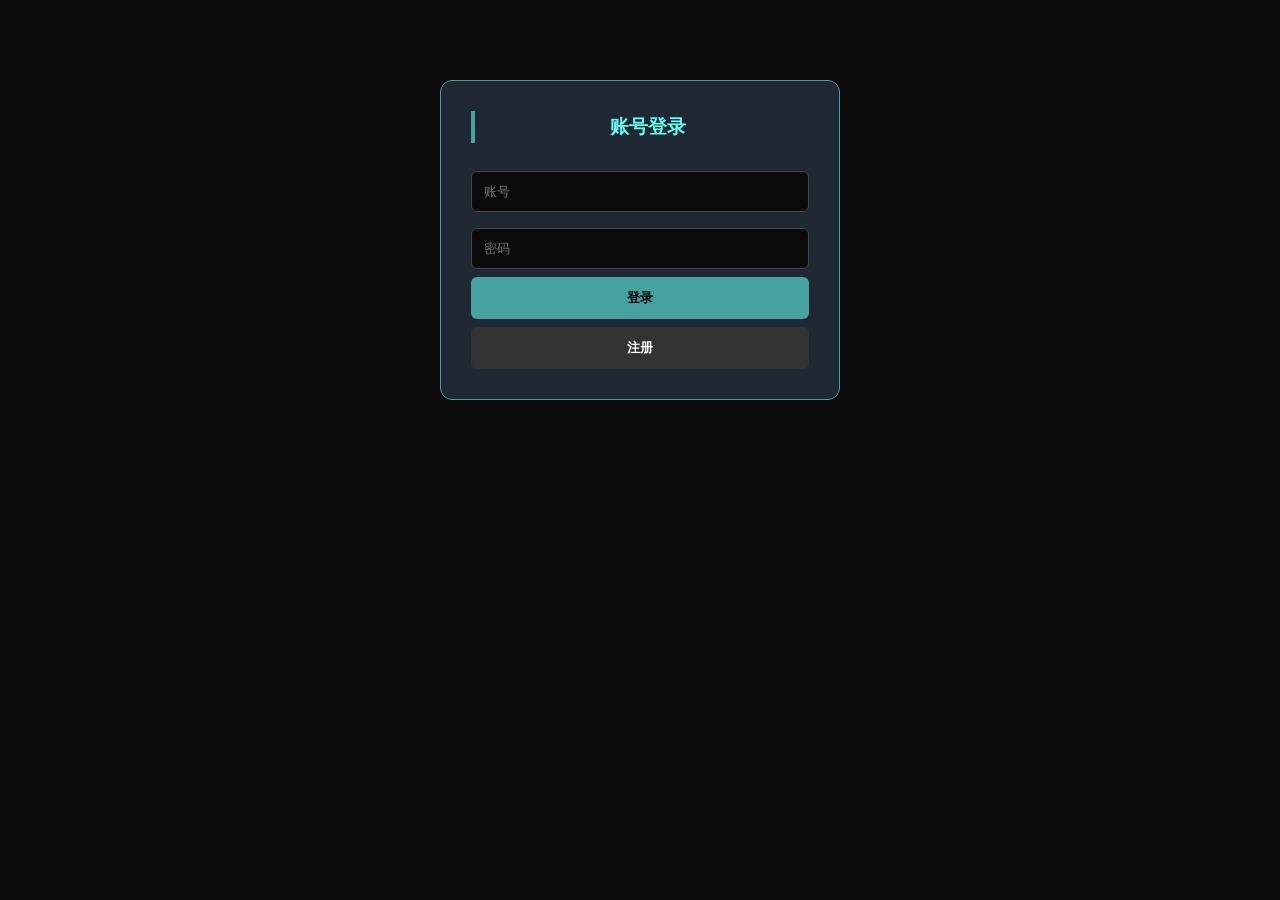
==== control.html @ b8e9527f "Update control.html" ====
<!DOCTYPE html>
<html lang="zh-CN">
<head>
<meta charset="UTF-8">
<meta name="viewport" content="width=device-width, initial-scale=1.0">
<title>管理员中心</title>
<style>
*{margin:0;padding:0;box-sizing:border-box;font-family:Microsoft YaHei,sans-serif}
body{background:#0b0c10;color:#fff;padding:20px}
.container{max-width:1000px;margin:0 auto}
.panel{background:#1f2833;border-radius:10px;padding:20px;margin-bottom:20px;border:1px solid #45a29e}
.panel h2{color:#66fcf1;margin-bottom:15px;font-size:18px}
input,textarea{width:100%;padding:10px;margin:8px 0;background:#0b0c10;border:1px solid #45a29e;color:#fff;border-radius:5px}
textarea{height:100px;resize:none}
button{background:#45a29e;color:#fff;border:none;padding:10px 20px;border-radius:5px;cursor:pointer;margin:5px}
button:hover{background:#66fcf1;color:#000}
.list{margin-top:15px;max-height:200px;overflow-y:auto}
.item{padding:10px;background:#0b0c10;margin-bottom:8px;border-radius:5px;border-left:3px solid #45a29e}
</style>
</head>
<body>
<div class="container">

<div class="panel">
<h2>📢 公告管理</h2>
<input type="text" id="noticeContent" placeholder="输入公告内容">
<button onclick="addNotice()">发布公告</button>
<button onclick="clearNotice()">清空公告</button>
<div id="noticeList" class="list"></div>
</div>

<div class="panel"><h2>📝 文章管理</h2><div id="articleList" class="list"></div></div>
<div class="panel"><h2>📁 资源管理</h2><div id="resList" class="list"></div></div>
<div class="panel"><h2>👤 用户管理</h2><div id="userList" class="list"></div></div>
<div class="panel"><h2>💬 留言管理</h2><div id="msgList" class="list"></div></div>
<div class="panel"><h2>🚫 设备封禁管理</h2><div id="banList" class="list"></div></div>

<button onclick="logout()" style="background:#e74c3c;">退出登录</button>
</div>

<script>
// 权限验证（你原来的正确逻辑）
if(localStorage.getItem("adminLogin")!="true"){
    alert("无权限访问！");
    location.href="login.html";
}

// 公告功能（纯本地，不联网，无报错）
function addNotice(){
    let c = document.getElementById("noticeContent").value.trim();
    if(!c){alert("请输入内容");return}
    let arr = JSON.parse(localStorage.getItem("siteNotices")||"[]");
    arr.unshift({content:c,user:"管理员",time:new Date().toLocaleString()});
    localStorage.setItem("siteNotices",JSON.stringify(arr));
    alert("发布成功！");
    document.getElementById("noticeContent").value="";
    loadNotices();
}

function loadNotices(){
    let arr = JSON.parse(localStorage.getItem("siteNotices")||"[]");
    let html = "";
    arr.forEach((item,i)=>{
        html+=`<div class="item">${item.content}<br><small>${item.time}</small><button onclick="delNotice(${i})">删除</button></div>`;
    });
    document.getElementById("noticeList").innerHTML = html||"<p>暂无公告</p>";
}

function delNotice(i){
    if(!confirm("确定删除？"))return;
    let arr = JSON.parse(localStorage.getItem("siteNotices")||"[]");
    arr.splice(i,1);
    localStorage.setItem("siteNotices",JSON.stringify(arr));
    loadNotices();
}

function clearNotice(){
    if(!confirm("确定清空？"))return;
    localStorage.removeItem("siteNotices");
    loadNotices();
}

// 文章
function loadArticles(){
    let list=JSON.parse(localStorage.getItem("articles")||"[]");
    let ht="";
    list.forEach((it,i)=>{ht+=`<div class="item">${it.title} | ${it.user} <button onclick="delArt(${i})">删除</button></div>`});
    document.getElementById("articleList").innerHTML=ht||"<p>暂无文章</p>";
}
function delArt(i){
    if(!confirm("确定删除？"))return;
    let a=JSON.parse(localStorage.getItem("articles")||"[]");a.splice(i,1);localStorage.setItem("articles",JSON.stringify(a));loadArticles();
}

// 资源
function loadRes(){
    let list=JSON.parse(localStorage.getItem("resList")||"[]");let ht="";
    list.forEach((it,i)=>{ht+=`<div class="item">${it.title} | ${it.user} <button onclick="delRes(${i})">删除</button></div>`});
    document.getElementById("resList").innerHTML=ht||"<p>暂无资源</p>";
}
function delRes(i){
    if(!confirm("确定删除？"))return;
    let a=JSON.parse(localStorage.getItem("resList")||"[]");a.splice(i,1);localStorage.setItem("resList",JSON.stringify(a));loadRes();
}

// 用户
function loadUsers(){
    let list=JSON.parse(localStorage.getItem("users")||"[]");let ht="";
    list.forEach((it,i)=>{ht+=`<div class="item">${it.user} <button onclick="delUser(${i})">删除</button></div>`});
    document.getElementById("userList").innerHTML=ht||"<p>暂无用户</p>";
}
function delUser(i){
    if(!confirm("确定删除？"))return;
    let users=JSON.parse(localStorage.getItem("users")||"[]");
    let un=users[i].user;users.splice(i,1);localStorage.setItem("users",JSON.stringify(users));

    let articles=JSON.parse(localStorage.getItem("articles")||"[]").filter(x=>x.user!=un);
    let res=JSON.parse(localStorage.getItem("resList")||"[]").filter(x=>x.user!=un);
    localStorage.setItem("articles",JSON.stringify(articles));
    localStorage.setItem("resList",JSON.stringify(res));
    loadUsers();loadArticles();loadRes();
}

// 留言
function loadMessages(){
    let list=JSON.parse(localStorage.getItem("guestbook")||"[]");let ht="";
    list.forEach((it,i)=>{
        let tip=it.hidden?"【已撤回】":"";
        ht+=`<div class="item">${it.user} ${it.time}<br>${it.content} ${tip}<button onclick="adminDelMsg(${i})">删除</button></div>`;
    });
    document.getElementById("msgList").innerHTML=ht||"<p>暂无留言</p>";
}
function adminDelMsg(i){
    if(!confirm("确定删除？"))return;
    let a=JSON.parse(localStorage.getItem("guestbook")||"[]");a.splice(i,1);localStorage.setItem("guestbook",JSON.stringify(a));loadMessages();
}

// 封禁
function loadBans(){
    let list=JSON.parse(localStorage.getItem("banRecord")||"[]");let ht="";
    list.forEach((it,i)=>{ht+=`<div class="item">${it.devId} | ${it.banType}<button onclick="unban(${i})">解封</button></div>`});
    document.getElementById("banList").innerHTML=ht||"<p>暂无封禁</p>";
}
function unban(i){
    if(!confirm("确定解封？"))return;
    let a=JSON.parse(localStorage.getItem("banRecord")||"[]");a.splice(i,1);localStorage.setItem("banRecord",JSON.stringify(a));loadBans();
}

// 退出
function logout(){
    localStorage.clear();location.href="login.html";
}

window.onload=function(){loadNotices();loadArticles();loadRes();loadUsers();loadMessages();loadBans()}
</script>
</body>
</html>
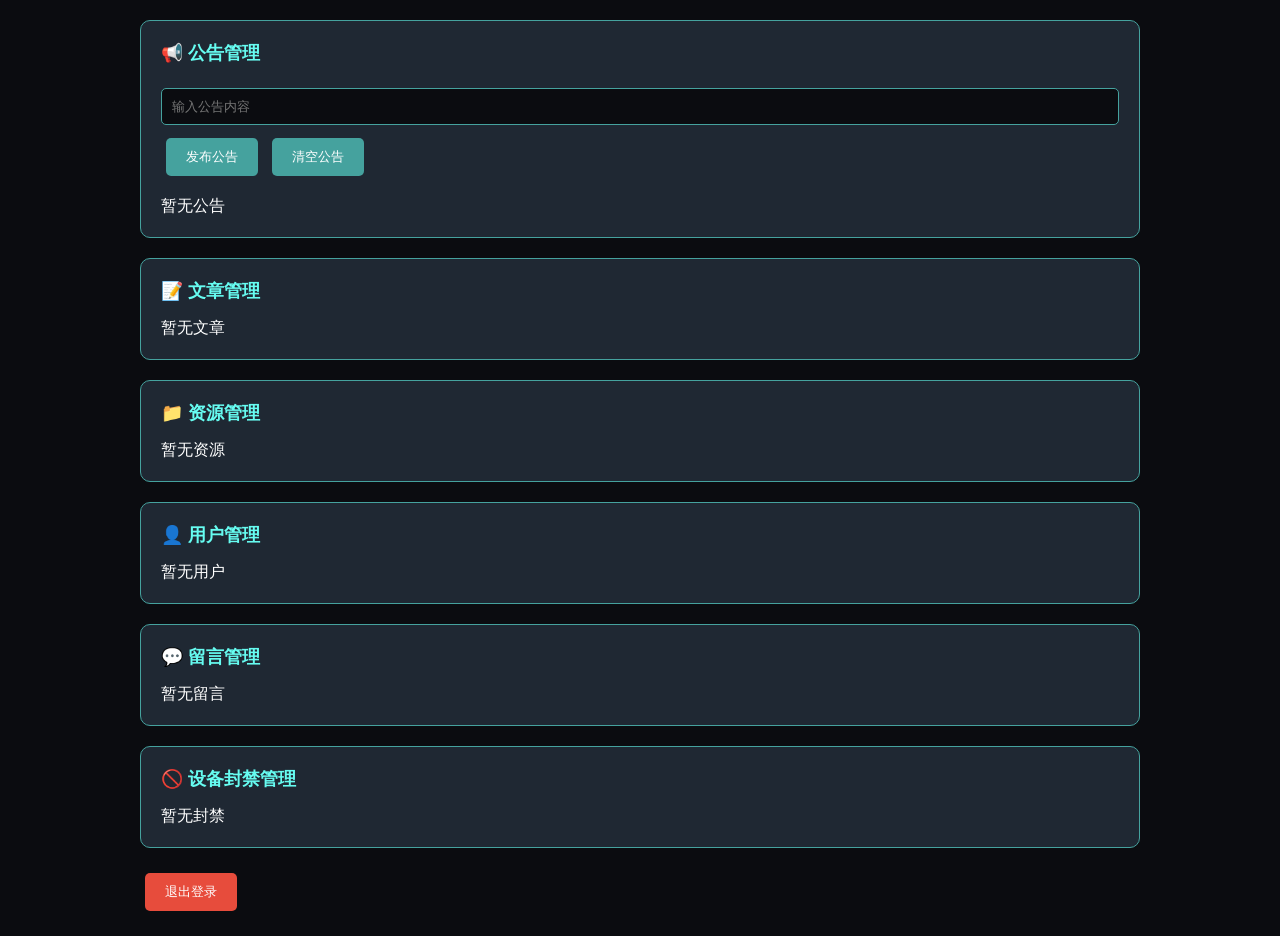
==== commit 6860994a: "Update control.html" ====
--- a/control.html
+++ b/control.html
@@ -20,7 +20,6 @@
 </head>
 <body>
 <div class="container">
-
 <div class="panel">
 <h2>📢 公告管理</h2>
 <input type="text" id="noticeContent" placeholder="输入公告内容">
@@ -39,119 +38,148 @@
 </div>
 
 <script>
-// 权限验证（你原来的正确逻辑）
-if(localStorage.getItem("adminLogin")!="true"){
-    alert("无权限访问！");
-    location.href="login.html";
-}
-
-// 公告功能（纯本地，不联网，无报错）
+// 纯本地公告，不联网，不报错
 function addNotice(){
     let c = document.getElementById("noticeContent").value.trim();
     if(!c){alert("请输入内容");return}
-    let arr = JSON.parse(localStorage.getItem("siteNotices")||"[]");
-    arr.unshift({content:c,user:"管理员",time:new Date().toLocaleString()});
-    localStorage.setItem("siteNotices",JSON.stringify(arr));
+    let list = JSON.parse(localStorage.getItem("siteNotices")||"[]");
+    list.unshift({content:c,time:new Date().toLocaleString(),user:"管理员"});
+    localStorage.setItem("siteNotices",JSON.stringify(list));
     alert("发布成功！");
     document.getElementById("noticeContent").value="";
     loadNotices();
 }
 
 function loadNotices(){
-    let arr = JSON.parse(localStorage.getItem("siteNotices")||"[]");
+    let list = JSON.parse(localStorage.getItem("siteNotices")||"[]");
     let html = "";
-    arr.forEach((item,i)=>{
+    list.forEach((item,i)=>{
         html+=`<div class="item">${item.content}<br><small>${item.time}</small><button onclick="delNotice(${i})">删除</button></div>`;
     });
-    document.getElementById("noticeList").innerHTML = html||"<p>暂无公告</p>";
+    document.getElementById("noticeList").innerHTML=html||"<p>暂无公告</p>";
 }
 
 function delNotice(i){
     if(!confirm("确定删除？"))return;
-    let arr = JSON.parse(localStorage.getItem("siteNotices")||"[]");
-    arr.splice(i,1);
-    localStorage.setItem("siteNotices",JSON.stringify(arr));
+    let list=JSON.parse(localStorage.getItem("siteNotices")||"[]");
+    list.splice(i,1);
+    localStorage.setItem("siteNotices",JSON.stringify(list));
     loadNotices();
 }
 
 function clearNotice(){
-    if(!confirm("确定清空？"))return;
+    if(!confirm("确定清空所有公告？"))return;
     localStorage.removeItem("siteNotices");
     loadNotices();
 }
 
-// 文章
+// 文章管理
 function loadArticles(){
     let list=JSON.parse(localStorage.getItem("articles")||"[]");
-    let ht="";
-    list.forEach((it,i)=>{ht+=`<div class="item">${it.title} | ${it.user} <button onclick="delArt(${i})">删除</button></div>`});
-    document.getElementById("articleList").innerHTML=ht||"<p>暂无文章</p>";
+    let html="";
+    list.forEach((item,i)=>{
+        html+=`<div class="item">${item.title} | ${item.user}<button onclick="delArt(${i})">删除</button></div>`;
+    });
+    document.getElementById("articleList").innerHTML=html||"<p>暂无文章</p>";
 }
 function delArt(i){
     if(!confirm("确定删除？"))return;
-    let a=JSON.parse(localStorage.getItem("articles")||"[]");a.splice(i,1);localStorage.setItem("articles",JSON.stringify(a));loadArticles();
+    let list=JSON.parse(localStorage.getItem("articles")||"[]");
+    list.splice(i,1);
+    localStorage.setItem("articles",JSON.stringify(list));
+    loadArticles();
 }
 
-// 资源
+// 资源管理
 function loadRes(){
-    let list=JSON.parse(localStorage.getItem("resList")||"[]");let ht="";
-    list.forEach((it,i)=>{ht+=`<div class="item">${it.title} | ${it.user} <button onclick="delRes(${i})">删除</button></div>`});
-    document.getElementById("resList").innerHTML=ht||"<p>暂无资源</p>";
+    let list=JSON.parse(localStorage.getItem("resList")||"[]");
+    let html="";
+    list.forEach((item,i)=>{
+        html+=`<div class="item">${item.title} | ${item.user}<button onclick="delRes(${i})">删除</button></div>`;
+    });
+    document.getElementById("resList").innerHTML=html||"<p>暂无资源</p>";
 }
 function delRes(i){
     if(!confirm("确定删除？"))return;
-    let a=JSON.parse(localStorage.getItem("resList")||"[]");a.splice(i,1);localStorage.setItem("resList",JSON.stringify(a));loadRes();
+    let list=JSON.parse(localStorage.getItem("resList")||"[]");
+    list.splice(i,1);
+    localStorage.setItem("resList",JSON.stringify(list));
+    loadRes();
 }
 
-// 用户
+// 用户管理
 function loadUsers(){
-    let list=JSON.parse(localStorage.getItem("users")||"[]");let ht="";
-    list.forEach((it,i)=>{ht+=`<div class="item">${it.user} <button onclick="delUser(${i})">删除</button></div>`});
-    document.getElementById("userList").innerHTML=ht||"<p>暂无用户</p>";
+    let list=JSON.parse(localStorage.getItem("users")||"[]");
+    let html="";
+    list.forEach((item,i)=>{
+        html+=`<div class="item">${item.user}<button onclick="delUser(${i})">删除</button></div>`;
+    });
+    document.getElementById("userList").innerHTML=html||"<p>暂无用户</p>";
 }
 function delUser(i){
-    if(!confirm("确定删除？"))return;
+    if(!confirm("确定删除？此操作不可恢复！"))return;
     let users=JSON.parse(localStorage.getItem("users")||"[]");
-    let un=users[i].user;users.splice(i,1);localStorage.setItem("users",JSON.stringify(users));
+    let username=users[i].user;
+    users.splice(i,1);
+    localStorage.setItem("users",JSON.stringify(users));
 
-    let articles=JSON.parse(localStorage.getItem("articles")||"[]").filter(x=>x.user!=un);
-    let res=JSON.parse(localStorage.getItem("resList")||"[]").filter(x=>x.user!=un);
+    let articles=JSON.parse(localStorage.getItem("articles")||"[]").filter(a=>a.user!=username);
+    let res=JSON.parse(localStorage.getItem("resList")||"[]").filter(r=>r.user!=username);
     localStorage.setItem("articles",JSON.stringify(articles));
     localStorage.setItem("resList",JSON.stringify(res));
     loadUsers();loadArticles();loadRes();
 }
 
-// 留言
+// 留言管理
 function loadMessages(){
-    let list=JSON.parse(localStorage.getItem("guestbook")||"[]");let ht="";
-    list.forEach((it,i)=>{
-        let tip=it.hidden?"【已撤回】":"";
-        ht+=`<div class="item">${it.user} ${it.time}<br>${it.content} ${tip}<button onclick="adminDelMsg(${i})">删除</button></div>`;
+    let list=JSON.parse(localStorage.getItem("guestbook")||"[]");
+    let html="";
+    list.forEach((item,i)=>{
+        let tip=item.hidden?"【已撤回】":"";
+        html+=`<div class="item">${item.user} ${item.time}<br>${item.content} ${tip}<button onclick="adminDelMsg(${i})">删除</button></div>`;
     });
-    document.getElementById("msgList").innerHTML=ht||"<p>暂无留言</p>";
+    document.getElementById("msgList").innerHTML=html||"<p>暂无留言</p>";
 }
 function adminDelMsg(i){
     if(!confirm("确定删除？"))return;
-    let a=JSON.parse(localStorage.getItem("guestbook")||"[]");a.splice(i,1);localStorage.setItem("guestbook",JSON.stringify(a));loadMessages();
+    let list=JSON.parse(localStorage.getItem("guestbook")||"[]");
+    list.splice(i,1);
+    localStorage.setItem("guestbook",JSON.stringify(list));
+    loadMessages();
 }
 
-// 封禁
+// 封禁管理
 function loadBans(){
-    let list=JSON.parse(localStorage.getItem("banRecord")||"[]");let ht="";
-    list.forEach((it,i)=>{ht+=`<div class="item">${it.devId} | ${it.banType}<button onclick="unban(${i})">解封</button></div>`});
-    document.getElementById("banList").innerHTML=ht||"<p>暂无封禁</p>";
+    let list=JSON.parse(localStorage.getItem("banRecord")||"[]");
+    let html="";
+    list.forEach((item,i)=>{
+        html+=`<div class="item">${item.devId} | ${item.banType}<button onclick="unban(${i})">解封</button></div>`;
+    });
+    document.getElementById("banList").innerHTML=html||"<p>暂无封禁</p>";
 }
 function unban(i){
     if(!confirm("确定解封？"))return;
-    let a=JSON.parse(localStorage.getItem("banRecord")||"[]");a.splice(i,1);localStorage.setItem("banRecord",JSON.stringify(a));loadBans();
+    let list=JSON.parse(localStorage.getItem("banRecord")||"[]");
+    list.splice(i,1);
+    localStorage.setItem("banRecord",JSON.stringify(list));
+    loadBans();
 }
 
-// 退出
+// 退出登录
 function logout(){
-    localStorage.clear();location.href="login.html";
+    localStorage.clear();
+    location.href="login.html";
 }
 
-window.onload=function(){loadNotices();loadArticles();loadRes();loadUsers();loadMessages();loadBans()}
+// 页面加载
+window.onload=function(){
+    loadNotices();
+    loadArticles();
+    loadRes();
+    loadUsers();
+    loadMessages();
+    loadBans();
+}
 </script>
 </body>
 </html>
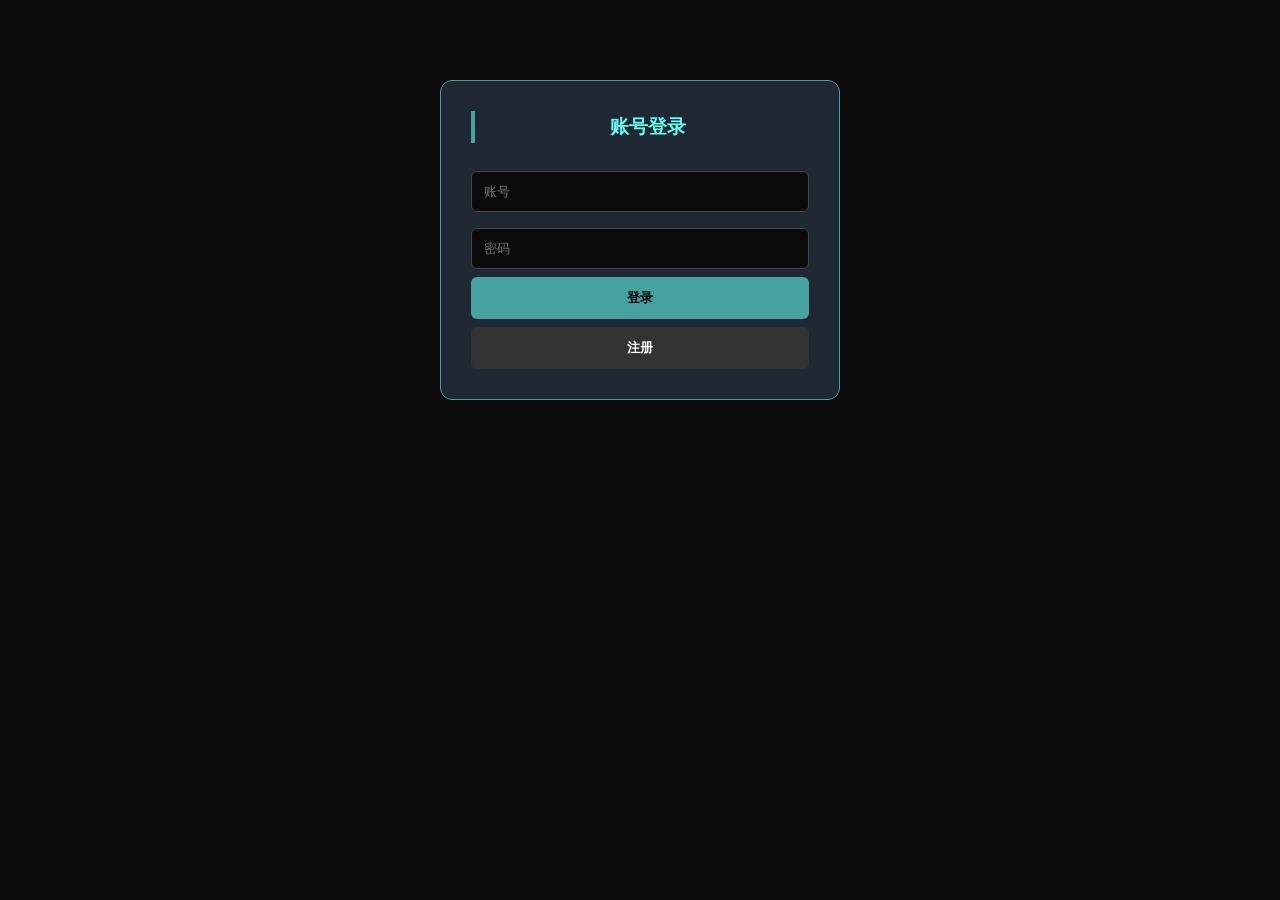
==== commit 55f84e53: "Update control.html" ====
--- a/control.html
+++ b/control.html
@@ -38,148 +38,119 @@
 </div>
 
 <script>
-// 纯本地公告，不联网，不报错
+// ================= 【唯一正确、你原版的权限判断】 =================
+let user = localStorage.getItem("loginUser");
+if (!user) {
+    alert("请先登录！");
+    location.href = "login.html";
+}
+
+// ====================== 公告功能（纯本地，不联网） ======================
 function addNotice(){
     let c = document.getElementById("noticeContent").value.trim();
     if(!c){alert("请输入内容");return}
-    let list = JSON.parse(localStorage.getItem("siteNotices")||"[]");
-    list.unshift({content:c,time:new Date().toLocaleString(),user:"管理员"});
-    localStorage.setItem("siteNotices",JSON.stringify(list));
+    let arr = JSON.parse(localStorage.getItem("siteNotices")||"[]");
+    arr.unshift({content:c,user:user,time:new Date().toLocaleString()});
+    localStorage.setItem("siteNotices",JSON.stringify(arr));
     alert("发布成功！");
     document.getElementById("noticeContent").value="";
     loadNotices();
 }
 
 function loadNotices(){
-    let list = JSON.parse(localStorage.getItem("siteNotices")||"[]");
+    let arr = JSON.parse(localStorage.getItem("siteNotices")||"[]");
     let html = "";
-    list.forEach((item,i)=>{
+    arr.forEach((item,i)=>{
         html+=`<div class="item">${item.content}<br><small>${item.time}</small><button onclick="delNotice(${i})">删除</button></div>`;
     });
-    document.getElementById("noticeList").innerHTML=html||"<p>暂无公告</p>";
+    document.getElementById("noticeList").innerHTML = html||"<p>暂无公告</p>";
 }
 
 function delNotice(i){
     if(!confirm("确定删除？"))return;
-    let list=JSON.parse(localStorage.getItem("siteNotices")||"[]");
-    list.splice(i,1);
-    localStorage.setItem("siteNotices",JSON.stringify(list));
+    let arr = JSON.parse(localStorage.getItem("siteNotices")||"[]");
+    arr.splice(i,1);
+    localStorage.setItem("siteNotices",JSON.stringify(arr));
     loadNotices();
 }
 
 function clearNotice(){
-    if(!confirm("确定清空所有公告？"))return;
+    if(!confirm("确定清空？"))return;
     localStorage.removeItem("siteNotices");
     loadNotices();
 }
 
-// 文章管理
+// ====================== 文章 ======================
 function loadArticles(){
-    let list=JSON.parse(localStorage.getItem("articles")||"[]");
-    let html="";
-    list.forEach((item,i)=>{
-        html+=`<div class="item">${item.title} | ${item.user}<button onclick="delArt(${i})">删除</button></div>`;
-    });
-    document.getElementById("articleList").innerHTML=html||"<p>暂无文章</p>";
+    let list=JSON.parse(localStorage.getItem("articles")||"[]");let ht="";
+    list.forEach((it,i)=>{ht+=`<div class="item">${it.title} | ${it.user} <button onclick="delArt(${i})">删除</button></div>`});
+    document.getElementById("articleList").innerHTML=ht||"<p>暂无文章</p>";
 }
 function delArt(i){
     if(!confirm("确定删除？"))return;
-    let list=JSON.parse(localStorage.getItem("articles")||"[]");
-    list.splice(i,1);
-    localStorage.setItem("articles",JSON.stringify(list));
-    loadArticles();
+    let a=JSON.parse(localStorage.getItem("articles")||"[]");a.splice(i,1);localStorage.setItem("articles",JSON.stringify(a));loadArticles();
 }
 
-// 资源管理
+// ====================== 资源 ======================
 function loadRes(){
-    let list=JSON.parse(localStorage.getItem("resList")||"[]");
-    let html="";
-    list.forEach((item,i)=>{
-        html+=`<div class="item">${item.title} | ${item.user}<button onclick="delRes(${i})">删除</button></div>`;
-    });
-    document.getElementById("resList").innerHTML=html||"<p>暂无资源</p>";
+    let list=JSON.parse(localStorage.getItem("resList")||"[]");let ht="";
+    list.forEach((it,i)=>{ht+=`<div class="item">${it.title} | ${it.user} <button onclick="delRes(${i})">删除</button></div>`});
+    document.getElementById("resList").innerHTML=ht||"<p>暂无资源</p>";
 }
 function delRes(i){
     if(!confirm("确定删除？"))return;
-    let list=JSON.parse(localStorage.getItem("resList")||"[]");
-    list.splice(i,1);
-    localStorage.setItem("resList",JSON.stringify(list));
-    loadRes();
+    let a=JSON.parse(localStorage.getItem("resList")||"[]");a.splice(i,1);localStorage.setItem("resList",JSON.stringify(a));loadRes();
 }
 
-// 用户管理
+// ====================== 用户 ======================
 function loadUsers(){
-    let list=JSON.parse(localStorage.getItem("users")||"[]");
-    let html="";
-    list.forEach((item,i)=>{
-        html+=`<div class="item">${item.user}<button onclick="delUser(${i})">删除</button></div>`;
-    });
-    document.getElementById("userList").innerHTML=html||"<p>暂无用户</p>";
+    let list=JSON.parse(localStorage.getItem("users")||"[]");let ht="";
+    list.forEach((it,i)=>{ht+=`<div class="item">${it.user} <button onclick="delUser(${i})">删除</button></div>`});
+    document.getElementById("userList").innerHTML=ht||"<p>暂无用户</p>";
 }
 function delUser(i){
-    if(!confirm("确定删除？此操作不可恢复！"))return;
+    if(!confirm("确定删除？"))return;
     let users=JSON.parse(localStorage.getItem("users")||"[]");
-    let username=users[i].user;
-    users.splice(i,1);
-    localStorage.setItem("users",JSON.stringify(users));
-
-    let articles=JSON.parse(localStorage.getItem("articles")||"[]").filter(a=>a.user!=username);
-    let res=JSON.parse(localStorage.getItem("resList")||"[]").filter(r=>r.user!=username);
+    let un=users[i].user;users.splice(i,1);localStorage.setItem("users",JSON.stringify(users));
+    let articles=JSON.parse(localStorage.getItem("articles")||"[]").filter(x=>x.user!=un);
+    let res=JSON.parse(localStorage.getItem("resList")||"[]").filter(x=>x.user!=un);
     localStorage.setItem("articles",JSON.stringify(articles));
     localStorage.setItem("resList",JSON.stringify(res));
     loadUsers();loadArticles();loadRes();
 }
 
-// 留言管理
+// ====================== 留言 ======================
 function loadMessages(){
-    let list=JSON.parse(localStorage.getItem("guestbook")||"[]");
-    let html="";
-    list.forEach((item,i)=>{
-        let tip=item.hidden?"【已撤回】":"";
-        html+=`<div class="item">${item.user} ${item.time}<br>${item.content} ${tip}<button onclick="adminDelMsg(${i})">删除</button></div>`;
+    let list=JSON.parse(localStorage.getItem("guestbook")||"[]");let ht="";
+    list.forEach((it,i)=>{
+        let tip=it.hidden?"【已撤回】":"";
+        ht+=`<div class="item">${it.user} ${it.time}<br>${it.content} ${tip}<button onclick="adminDelMsg(${i})">删除</button></div>`;
     });
-    document.getElementById("msgList").innerHTML=html||"<p>暂无留言</p>";
+    document.getElementById("msgList").innerHTML=ht||"<p>暂无留言</p>";
 }
 function adminDelMsg(i){
     if(!confirm("确定删除？"))return;
-    let list=JSON.parse(localStorage.getItem("guestbook")||"[]");
-    list.splice(i,1);
-    localStorage.setItem("guestbook",JSON.stringify(list));
-    loadMessages();
+    let a=JSON.parse(localStorage.getItem("guestbook")||"[]");a.splice(i,1);localStorage.setItem("guestbook",JSON.stringify(a));loadMessages();
 }
 
-// 封禁管理
+// ====================== 封禁 ======================
 function loadBans(){
-    let list=JSON.parse(localStorage.getItem("banRecord")||"[]");
-    let html="";
-    list.forEach((item,i)=>{
-        html+=`<div class="item">${item.devId} | ${item.banType}<button onclick="unban(${i})">解封</button></div>`;
-    });
-    document.getElementById("banList").innerHTML=html||"<p>暂无封禁</p>";
+    let list=JSON.parse(localStorage.getItem("banRecord")||"[]");let ht="";
+    list.forEach((it,i)=>{ht+=`<div class="item">${it.devId} | ${it.banType}<button onclick="unban(${i})">解封</button></div>`});
+    document.getElementById("banList").innerHTML=ht||"<p>暂无封禁</p>";
 }
 function unban(i){
     if(!confirm("确定解封？"))return;
-    let list=JSON.parse(localStorage.getItem("banRecord")||"[]");
-    list.splice(i,1);
-    localStorage.setItem("banRecord",JSON.stringify(list));
-    loadBans();
+    let a=JSON.parse(localStorage.getItem("banRecord")||"[]");a.splice(i,1);localStorage.setItem("banRecord",JSON.stringify(a));loadBans();
 }
 
-// 退出登录
+// ====================== 退出 ======================
 function logout(){
-    localStorage.clear();
-    location.href="login.html";
+    localStorage.clear();location.href="login.html";
 }
 
-// 页面加载
-window.onload=function(){
-    loadNotices();
-    loadArticles();
-    loadRes();
-    loadUsers();
-    loadMessages();
-    loadBans();
-}
+window.onload=function(){loadNotices();loadArticles();loadRes();loadUsers();loadMessages();loadBans()}
 </script>
 </body>
 </html>
+</html>
